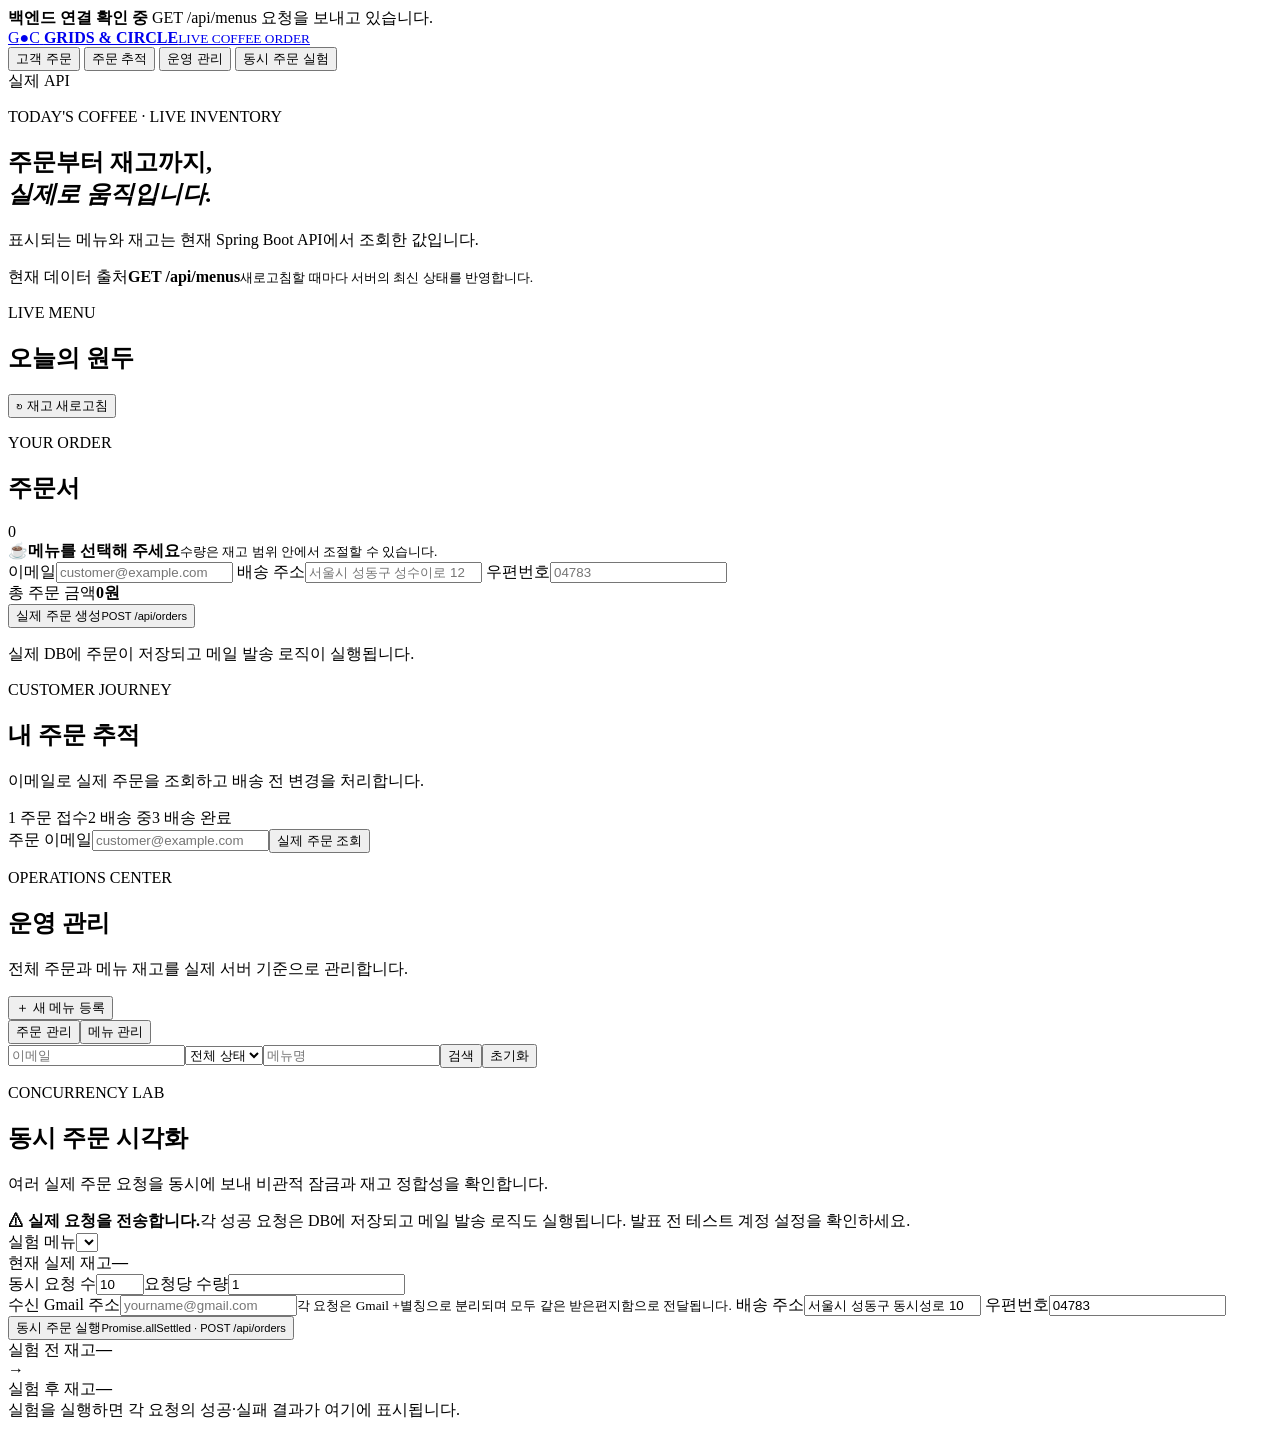
==== src/main/resources/static/index.html @ 8b673d52 "feat: 비관적 락 동시성 시연을 위한 프론트엔드 전면 개편" ====
<!doctype html>
<html lang="ko">
<head>
  <meta charset="utf-8">
  <meta name="viewport" content="width=device-width, initial-scale=1">
  <meta name="description" content="Grids & Circle 실제 API 연동 커피 주문 시연 콘솔">
  <title>Grids & Circle · Live Demo</title>
  <link rel="stylesheet" href="/css/demo.css">
</head>
<body>
  <div class="connection-bar" id="connectionBar" role="status">
    <span class="connection-dot"></span>
    <strong id="connectionTitle">백엔드 연결 확인 중</strong>
    <span id="connectionDetail">GET /api/menus 요청을 보내고 있습니다.</span>
    <button id="retryConnection" class="link-button" hidden>다시 연결</button>
  </div>

  <header class="site-header">
    <a class="brand" href="#order" data-route="order" aria-label="주문 화면으로 이동">
      <span class="brand-symbol">G<span>●</span>C</span>
      <span><b>GRIDS & CIRCLE</b><small>LIVE COFFEE ORDER</small></span>
    </a>
    <nav class="main-nav" aria-label="시연 화면">
      <button class="nav-item active" data-route="order">고객 주문</button>
      <button class="nav-item" data-route="history">주문 추적</button>
      <button class="nav-item" data-route="admin">운영 관리</button>
      <button class="nav-item" data-route="race">동시 주문 실험</button>
    </nav>
    <div class="live-chip"><span></span> 실제 API</div>
  </header>

  <main>
    <section class="screen active" id="orderScreen">
      <div class="hero">
        <div>
          <p class="kicker">TODAY'S COFFEE · LIVE INVENTORY</p>
          <h1>주문부터 재고까지,<br><em>실제로 움직입니다.</em></h1>
          <p>표시되는 메뉴와 재고는 현재 Spring Boot API에서 조회한 값입니다.</p>
        </div>
        <div class="hero-proof"><span>현재 데이터 출처</span><strong>GET /api/menus</strong><small>새로고침할 때마다 서버의 최신 상태를 반영합니다.</small></div>
      </div>
      <div class="order-layout">
        <section>
          <div class="section-head"><div><p class="kicker">LIVE MENU</p><h2>오늘의 원두</h2></div><button class="soft-button" id="refreshMenus">↻ 재고 새로고침</button></div>
          <div class="loading-grid" id="menuLoading"><i></i><i></i><i></i><i></i></div>
          <div class="menu-grid" id="menuGrid"></div>
          <div class="empty-panel" id="menuEmpty" hidden><b>등록된 메뉴가 없습니다.</b><span>운영 관리 → 메뉴 관리에서 실제 메뉴를 먼저 등록해 주세요.</span><button data-route="admin" class="dark-button">메뉴 등록하러 가기</button></div>
        </section>
        <aside class="order-sheet">
          <div class="sheet-title"><div><p class="kicker">YOUR ORDER</p><h2>주문서</h2></div><span id="cartBadge">0</span></div>
          <div id="cartRows" class="cart-rows"></div>
          <div id="cartEmpty" class="cart-empty"><span>☕</span><b>메뉴를 선택해 주세요</b><small>수량은 재고 범위 안에서 조절할 수 있습니다.</small></div>
          <form id="orderForm" class="form-stack">
            <label>이메일<input id="orderEmail" type="email" placeholder="customer@example.com" required></label>
            <label>배송 주소<input id="orderAddress" placeholder="서울시 성동구 성수이로 12" required></label>
            <label>우편번호<input id="orderZip" placeholder="04783" required></label>
            <div class="total-line"><span>총 주문 금액</span><strong id="cartTotal">0원</strong></div>
            <button class="primary-button api-action" id="submitOrder" type="submit"><span>실제 주문 생성</span><small>POST /api/orders</small></button>
            <p class="warning-copy">실제 DB에 주문이 저장되고 메일 발송 로직이 실행됩니다.</p>
          </form>
        </aside>
      </div>
      <section class="result-panel" id="orderResult" hidden></section>
    </section>

    <section class="screen" id="historyScreen">
      <div class="page-title"><div><p class="kicker">CUSTOMER JOURNEY</p><h1>내 주문 추적</h1><p>이메일로 실제 주문을 조회하고 배송 전 변경을 처리합니다.</p></div><div class="step-legend"><span>1 주문 접수</span><i></i><span>2 배송 중</span><i></i><span>3 배송 완료</span></div></div>
      <form class="search-panel" id="historySearch"><label><span>주문 이메일</span><input id="historyEmail" type="email" placeholder="customer@example.com" required></label><button class="dark-button api-action" type="submit">실제 주문 조회</button></form>
      <div id="historyState"></div>
      <div id="historyList" class="order-list"></div>
    </section>

    <section class="screen" id="adminScreen">
      <div class="page-title"><div><p class="kicker">OPERATIONS CENTER</p><h1>운영 관리</h1><p>전체 주문과 메뉴 재고를 실제 서버 기준으로 관리합니다.</p></div><button class="primary-button compact api-action" id="newMenuButton">＋ 새 메뉴 등록</button></div>
      <div class="metric-grid" id="metrics"><div class="metric skeleton"></div><div class="metric skeleton"></div><div class="metric skeleton"></div><div class="metric skeleton"></div></div>
      <div class="sub-tabs"><button class="sub-tab active" data-admin-tab="orders">주문 관리</button><button class="sub-tab" data-admin-tab="menus">메뉴 관리</button></div>
      <section class="admin-pane active" id="adminOrdersPane">
        <form class="filter-bar" id="adminFilters"><input id="adminEmail" placeholder="이메일"><select id="adminStatus"><option value="">전체 상태</option><option value="ORDERED">주문 접수</option><option value="SHIPPING">배송 중</option><option value="DELIVERED">배송 완료</option><option value="CANCELED">취소</option></select><input id="adminMenu" placeholder="메뉴명"><button class="dark-button api-action" type="submit">검색</button><button class="soft-button" id="clearFilters" type="button">초기화</button></form>
        <div id="adminOrders" class="data-table-wrap"></div>
      </section>
      <section class="admin-pane" id="adminMenusPane"><div id="adminMenus" class="data-table-wrap"></div></section>
    </section>

    <section class="screen" id="raceScreen">
      <div class="page-title"><div><p class="kicker">CONCURRENCY LAB</p><h1>동시 주문 시각화</h1><p>여러 실제 주문 요청을 동시에 보내 비관적 잠금과 재고 정합성을 확인합니다.</p></div></div>
      <div class="race-warning"><b>⚠ 실제 요청을 전송합니다.</b><span>각 성공 요청은 DB에 저장되고 메일 발송 로직도 실행됩니다. 발표 전 테스트 계정 설정을 확인하세요.</span></div>
      <div class="race-layout">
        <form class="race-controls" id="raceForm">
          <label>실험 메뉴<select id="raceMenu" required></select></label>
          <div class="stock-readout"><span>현재 실제 재고</span><strong id="raceStock">—</strong></div>
          <div class="field-pair"><label>동시 요청 수<input id="raceRequests" type="number" min="2" max="30" value="10" required></label><label>요청당 수량<input id="raceQuantity" type="number" min="1" value="1" required></label></div>
          <label>수신 Gmail 주소<input id="raceEmail" type="email" placeholder="yourname@gmail.com" required><small>각 요청은 Gmail +별칭으로 분리되며 모두 같은 받은편지함으로 전달됩니다.</small></label>
          <label>배송 주소<input id="raceAddress" value="서울시 성동구 동시성로 10" required></label>
          <label>우편번호<input id="raceZip" value="04783" required></label>
          <div class="race-estimate" id="raceEstimate"></div>
          <button class="primary-button api-action" id="runRace" type="submit"><span>동시 주문 실행</span><small>Promise.allSettled · POST /api/orders</small></button>
        </form>
        <div class="race-stage">
          <div class="race-before-after"><div><span>실험 전 재고</span><strong id="beforeStock">—</strong></div><div class="flow-arrow">→</div><div><span>실험 후 재고</span><strong id="afterStock">—</strong></div></div>
          <div class="request-grid" id="requestGrid"><div class="race-placeholder">실험을 실행하면 각 요청의 성공·실패 결과가 여기에 표시됩니다.</div></div>
          <div class="race-summary" id="raceSummary" hidden></div>
        </div>
      </div>
    </section>
  </main>

  <dialog id="menuDialog"><form id="menuForm" class="modal-form"><div class="modal-head"><div><p class="kicker">MENU EDITOR</p><h2 id="menuModalTitle">메뉴 등록</h2></div><button type="button" class="close-button" data-close>×</button></div><input id="menuId" type="hidden"><label>메뉴 이름<input id="menuName" required></label><div class="field-pair"><label>가격<input id="menuPrice" type="number" min="0" required></label><label>재고<input id="menuStock" type="number" min="0" required></label></div><label>설명<textarea id="menuDescription" rows="3"></textarea></label><button class="primary-button api-action" type="submit"><span>서버에 저장</span><small id="menuApiHint">POST /api/menus</small></button></form></dialog>
  <dialog id="orderDialog"><div class="modal-form wide"><div class="modal-head"><div><p class="kicker">ORDER DETAIL</p><h2 id="orderModalTitle">주문 상세</h2></div><button type="button" class="close-button" data-close>×</button></div><div id="orderModalBody"></div></div></dialog>
  <dialog id="addressDialog"><form id="addressForm" class="modal-form"><div class="modal-head"><div><p class="kicker">SHIPPING ADDRESS</p><h2>배송지 변경</h2></div><button type="button" class="close-button" data-close>×</button></div><input id="addressOrderId" type="hidden"><input id="addressEmail" type="hidden"><label>주소<input id="newAddress" required></label><label>우편번호<input id="newZip" required></label><button class="primary-button api-action" type="submit"><span>실제 배송지 변경</span><small>PATCH /api/orders/{id}/shipping-address</small></button></form></dialog>
  <dialog id="confirmDialog"><form method="dialog" class="modal-form"><div class="modal-head"><h2 id="confirmTitle">확인</h2><button value="cancel" class="close-button">×</button></div><p id="confirmMessage" class="confirm-message"></p><div class="confirm-actions"><button value="cancel" class="soft-button">돌아가기</button><button value="confirm" class="danger-button" id="confirmAction">진행</button></div></form></dialog>

  <div class="toast-stack" id="toasts" aria-live="polite"></div>
  <script src="/js/demo.js"></script>
</body>
</html>
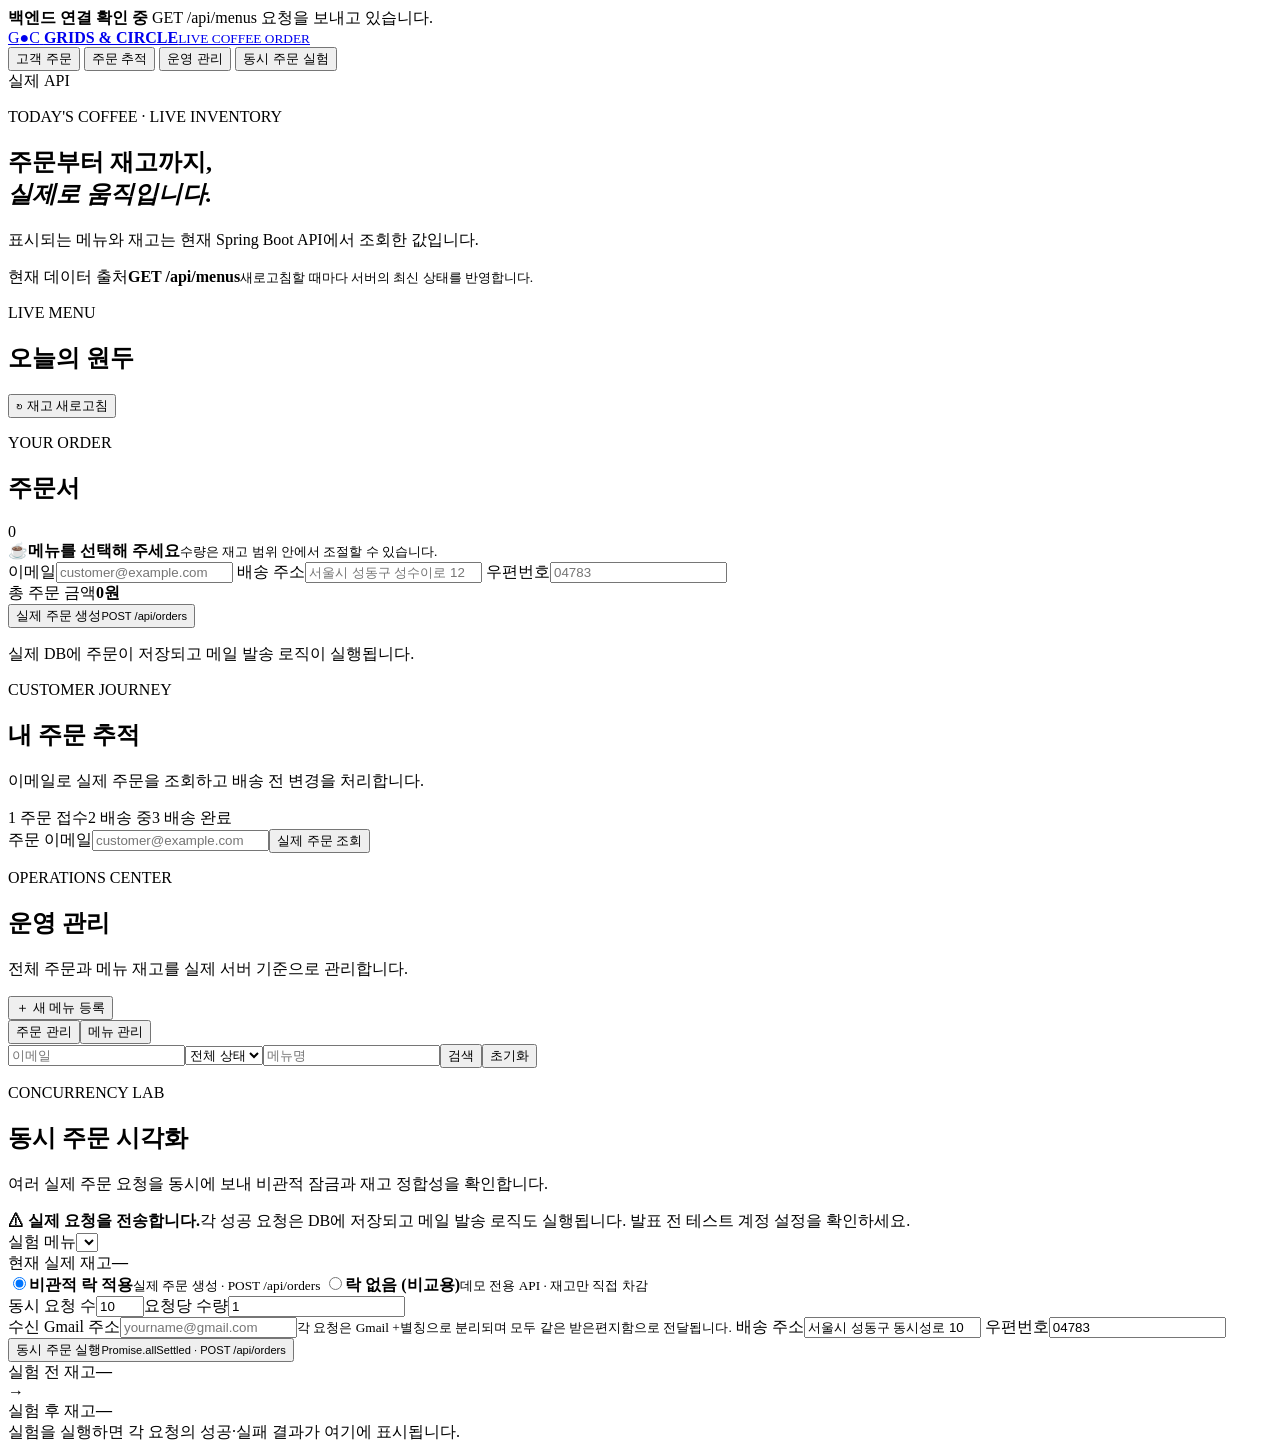
==== commit 1d6714df: "발표용 락 없는 재고차감 프론트 코드,  Controller, Service 추가" ====
--- a/src/main/resources/static/index.html
+++ b/src/main/resources/static/index.html
@@ -88,12 +88,19 @@
         <form class="race-controls" id="raceForm">
           <label>실험 메뉴<select id="raceMenu" required></select></label>
           <div class="stock-readout"><span>현재 실제 재고</span><strong id="raceStock">—</strong></div>
+          <div class="race-mode-toggle" role="radiogroup" aria-label="동시성 제어 모드">
+            <label class="mode-option"><input type="radio" name="raceMode" value="lock" checked><span><b>비관적 락 적용</b><small>실제 주문 생성 · POST /api/orders</small></span></label>
+            <label class="mode-option"><input type="radio" name="raceMode" value="no-lock"><span><b>락 없음 (비교용)</b><small>데모 전용 API · 재고만 직접 차감</small></span></label>
+          </div>
           <div class="field-pair"><label>동시 요청 수<input id="raceRequests" type="number" min="2" max="30" value="10" required></label><label>요청당 수량<input id="raceQuantity" type="number" min="1" value="1" required></label></div>
-          <label>수신 Gmail 주소<input id="raceEmail" type="email" placeholder="yourname@gmail.com" required><small>각 요청은 Gmail +별칭으로 분리되며 모두 같은 받은편지함으로 전달됩니다.</small></label>
-          <label>배송 주소<input id="raceAddress" value="서울시 성동구 동시성로 10" required></label>
-          <label>우편번호<input id="raceZip" value="04783" required></label>
+          <div id="raceOrderFields">
+            <label>수신 Gmail 주소<input id="raceEmail" type="email" placeholder="yourname@gmail.com"><small>각 요청은 Gmail +별칭으로 분리되며 모두 같은 받은편지함으로 전달됩니다.</small></label>
+            <label>배송 주소<input id="raceAddress" value="서울시 성동구 동시성로 10"></label>
+            <label>우편번호<input id="raceZip" value="04783"></label>
+          </div>
+          <p class="race-mode-note" id="raceModeNote" hidden>락 없음 모드는 실제 주문을 만들지 않고, 메뉴 재고만 동시에 차감해서 lost update 여부만 비교합니다.</p>
           <div class="race-estimate" id="raceEstimate"></div>
-          <button class="primary-button api-action" id="runRace" type="submit"><span>동시 주문 실행</span><small>Promise.allSettled · POST /api/orders</small></button>
+          <button class="primary-button api-action" id="runRace" type="submit"><span id="runRaceLabel">동시 주문 실행</span><small id="runRaceHint">Promise.allSettled · POST /api/orders</small></button>
         </form>
         <div class="race-stage">
           <div class="race-before-after"><div><span>실험 전 재고</span><strong id="beforeStock">—</strong></div><div class="flow-arrow">→</div><div><span>실험 후 재고</span><strong id="afterStock">—</strong></div></div>
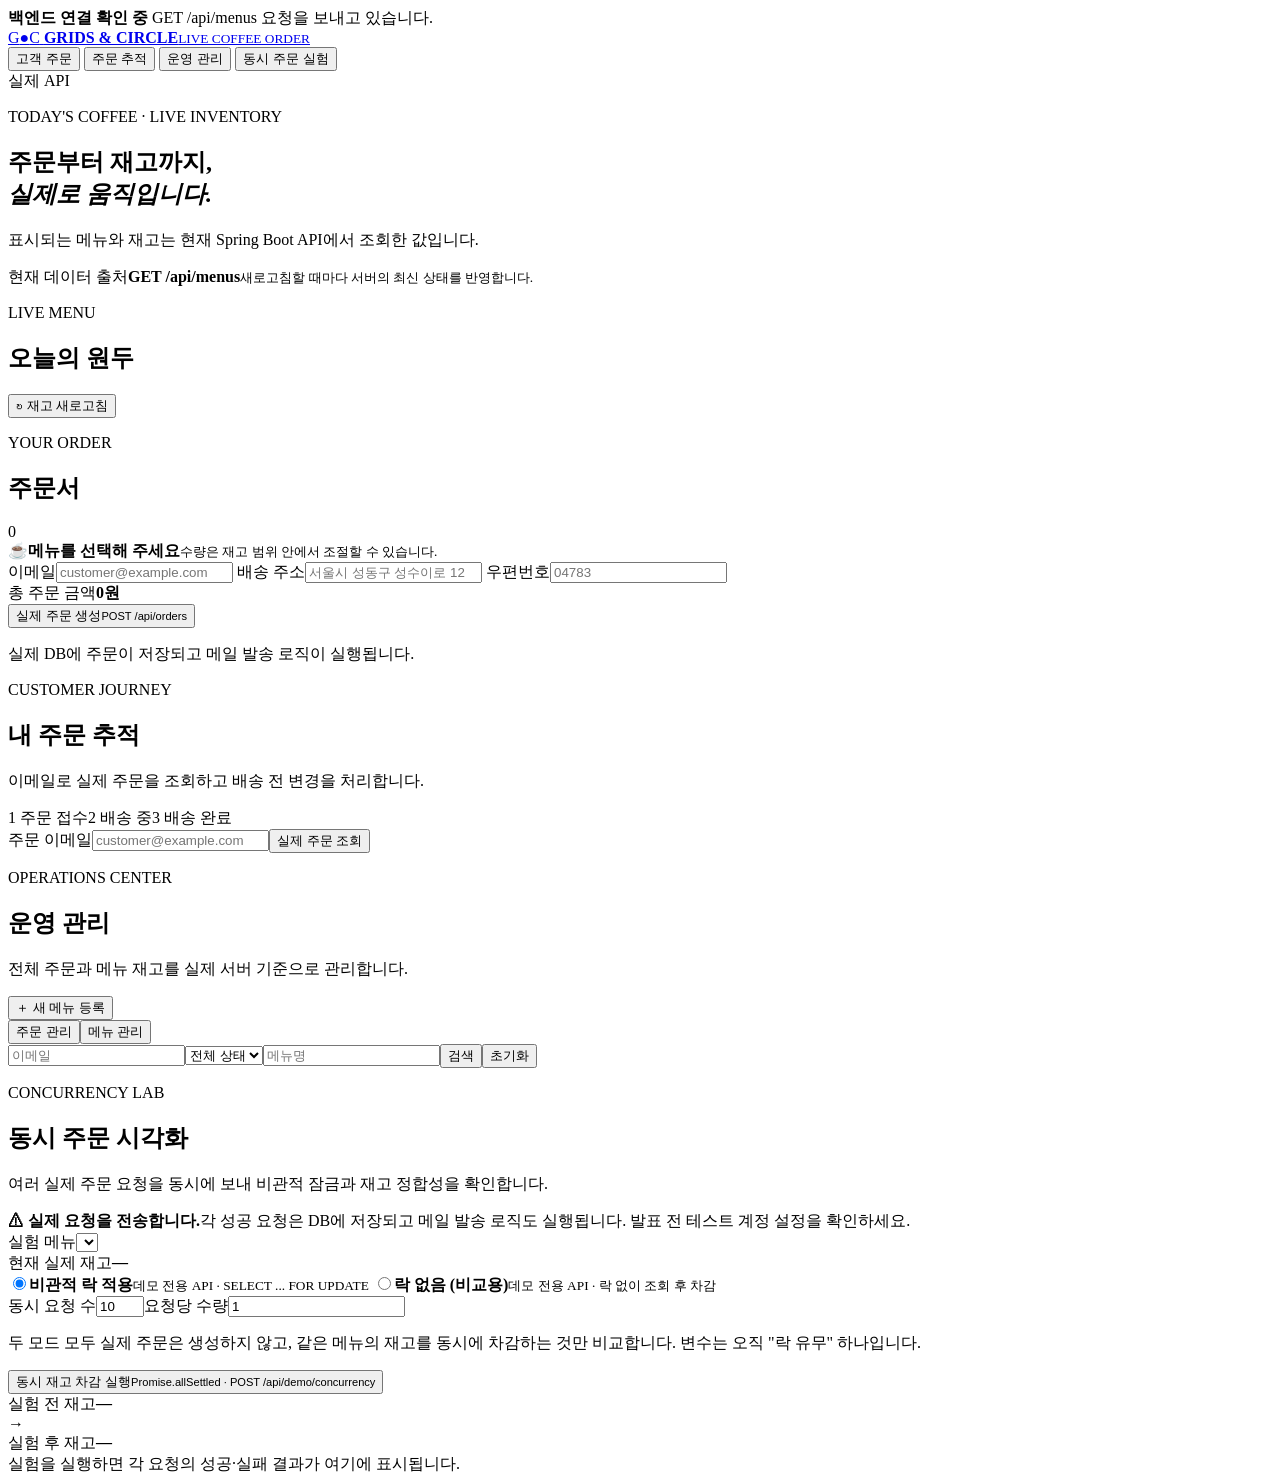
==== commit 6333c6c4: "발표용 동시성 테스트 변경 : 실제 주문 생성 대신 재고 차감만 진행" ====
--- a/src/main/resources/static/index.html
+++ b/src/main/resources/static/index.html
@@ -89,18 +89,13 @@
           <label>실험 메뉴<select id="raceMenu" required></select></label>
           <div class="stock-readout"><span>현재 실제 재고</span><strong id="raceStock">—</strong></div>
           <div class="race-mode-toggle" role="radiogroup" aria-label="동시성 제어 모드">
-            <label class="mode-option"><input type="radio" name="raceMode" value="lock" checked><span><b>비관적 락 적용</b><small>실제 주문 생성 · POST /api/orders</small></span></label>
-            <label class="mode-option"><input type="radio" name="raceMode" value="no-lock"><span><b>락 없음 (비교용)</b><small>데모 전용 API · 재고만 직접 차감</small></span></label>
+            <label class="mode-option"><input type="radio" name="raceMode" value="lock" checked><span><b>비관적 락 적용</b><small>데모 전용 API · SELECT ... FOR UPDATE</small></span></label>
+            <label class="mode-option"><input type="radio" name="raceMode" value="no-lock"><span><b>락 없음 (비교용)</b><small>데모 전용 API · 락 없이 조회 후 차감</small></span></label>
           </div>
           <div class="field-pair"><label>동시 요청 수<input id="raceRequests" type="number" min="2" max="30" value="10" required></label><label>요청당 수량<input id="raceQuantity" type="number" min="1" value="1" required></label></div>
-          <div id="raceOrderFields">
-            <label>수신 Gmail 주소<input id="raceEmail" type="email" placeholder="yourname@gmail.com"><small>각 요청은 Gmail +별칭으로 분리되며 모두 같은 받은편지함으로 전달됩니다.</small></label>
-            <label>배송 주소<input id="raceAddress" value="서울시 성동구 동시성로 10"></label>
-            <label>우편번호<input id="raceZip" value="04783"></label>
-          </div>
-          <p class="race-mode-note" id="raceModeNote" hidden>락 없음 모드는 실제 주문을 만들지 않고, 메뉴 재고만 동시에 차감해서 lost update 여부만 비교합니다.</p>
+          <p class="race-mode-note">두 모드 모두 실제 주문은 생성하지 않고, 같은 메뉴의 재고를 동시에 차감하는 것만 비교합니다. 변수는 오직 "락 유무" 하나입니다.</p>
           <div class="race-estimate" id="raceEstimate"></div>
-          <button class="primary-button api-action" id="runRace" type="submit"><span id="runRaceLabel">동시 주문 실행</span><small id="runRaceHint">Promise.allSettled · POST /api/orders</small></button>
+          <button class="primary-button api-action" id="runRace" type="submit"><span id="runRaceLabel">동시 재고 차감 실행</span><small id="runRaceHint">Promise.allSettled · POST /api/demo/concurrency</small></button>
         </form>
         <div class="race-stage">
           <div class="race-before-after"><div><span>실험 전 재고</span><strong id="beforeStock">—</strong></div><div class="flow-arrow">→</div><div><span>실험 후 재고</span><strong id="afterStock">—</strong></div></div>
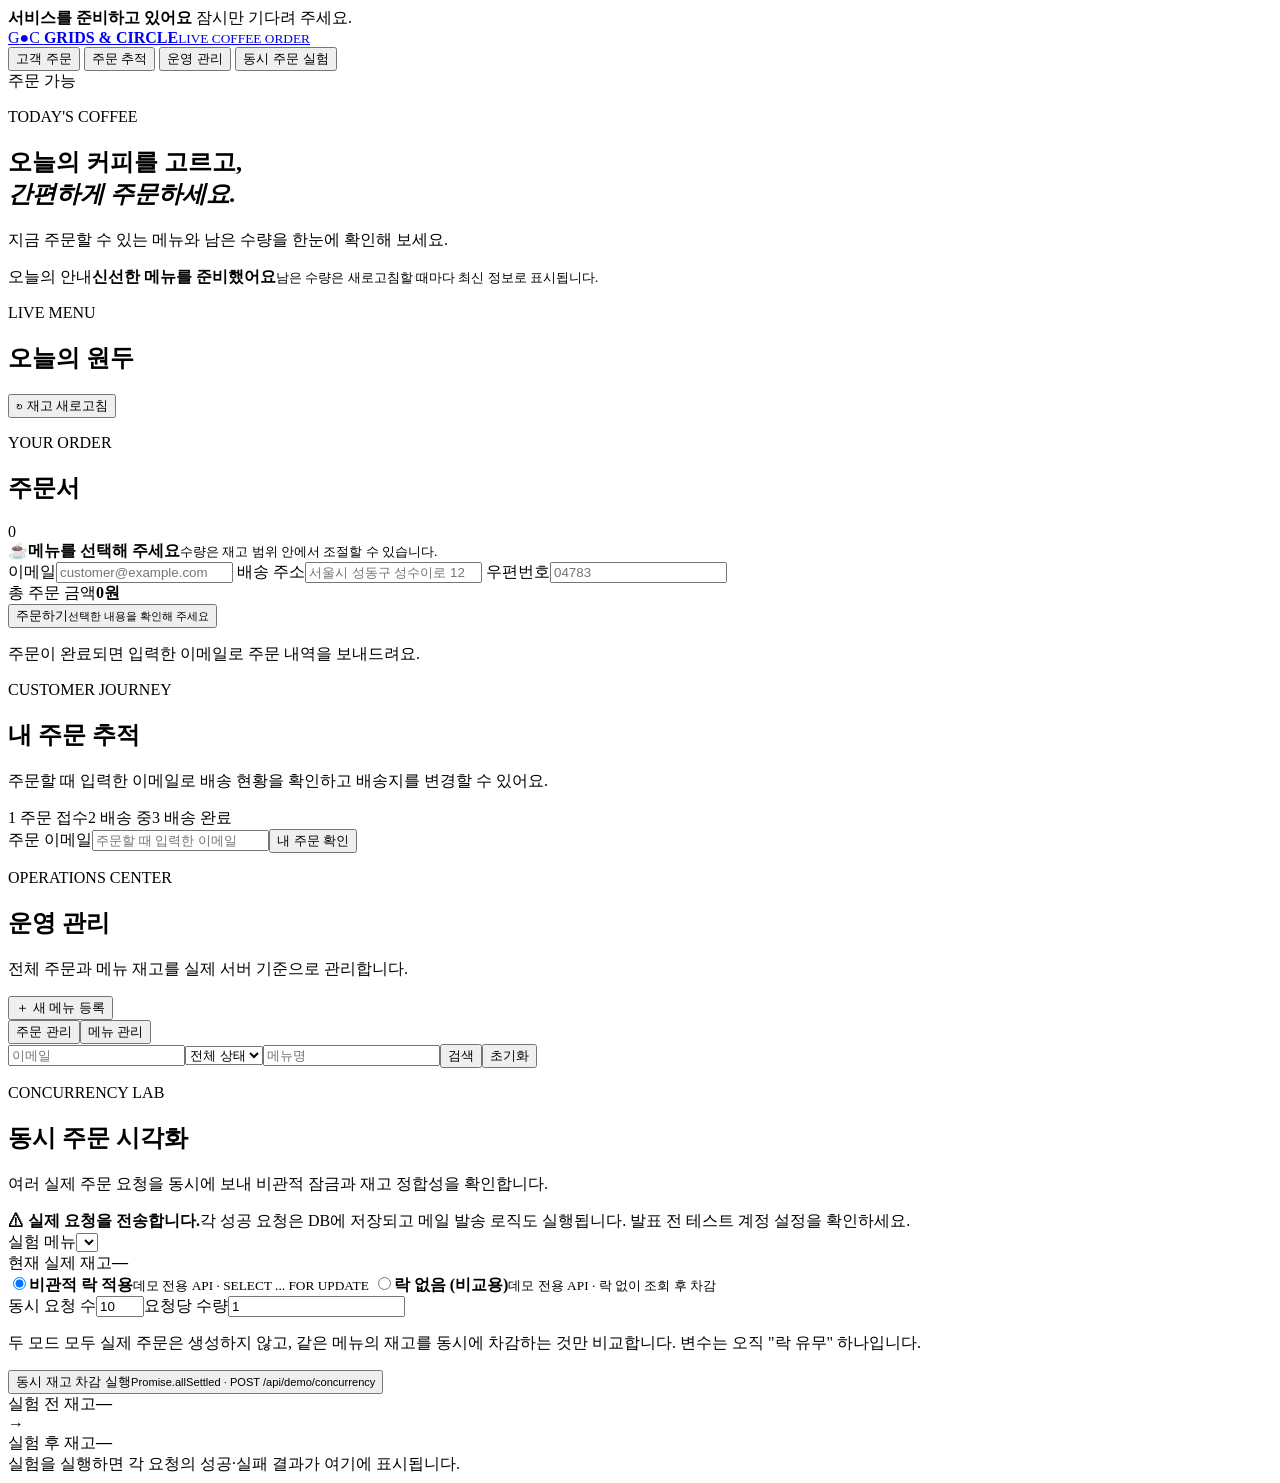
==== commit e2102b9c: "사용자 친화적인 주문 화면 개선" ====
--- a/src/main/resources/static/index.html
+++ b/src/main/resources/static/index.html
@@ -3,16 +3,17 @@
 <head>
   <meta charset="utf-8">
   <meta name="viewport" content="width=device-width, initial-scale=1">
-  <meta name="description" content="Grids & Circle 실제 API 연동 커피 주문 시연 콘솔">
+  <meta name="description" content="Grids & Circle 커피 주문 및 배송 조회 서비스">
   <title>Grids & Circle · Live Demo</title>
   <link rel="stylesheet" href="/css/demo.css">
+  <link rel="stylesheet" href="/css/audience.css">
 </head>
 <body>
   <div class="connection-bar" id="connectionBar" role="status">
     <span class="connection-dot"></span>
-    <strong id="connectionTitle">백엔드 연결 확인 중</strong>
-    <span id="connectionDetail">GET /api/menus 요청을 보내고 있습니다.</span>
-    <button id="retryConnection" class="link-button" hidden>다시 연결</button>
+    <strong id="connectionTitle">서비스를 준비하고 있어요</strong>
+    <span id="connectionDetail">잠시만 기다려 주세요.</span>
+    <button id="retryConnection" class="link-button" hidden>다시 시도</button>
   </div>
 
   <header class="site-header">
@@ -26,18 +27,18 @@
       <button class="nav-item" data-route="admin">운영 관리</button>
       <button class="nav-item" data-route="race">동시 주문 실험</button>
     </nav>
-    <div class="live-chip"><span></span> 실제 API</div>
+    <div class="live-chip"><span></span> 주문 가능</div>
   </header>
 
   <main>
     <section class="screen active" id="orderScreen">
       <div class="hero">
         <div>
-          <p class="kicker">TODAY'S COFFEE · LIVE INVENTORY</p>
-          <h1>주문부터 재고까지,<br><em>실제로 움직입니다.</em></h1>
-          <p>표시되는 메뉴와 재고는 현재 Spring Boot API에서 조회한 값입니다.</p>
+          <p class="kicker">TODAY'S COFFEE</p>
+          <h1>오늘의 커피를 고르고,<br><em>간편하게 주문하세요.</em></h1>
+          <p>지금 주문할 수 있는 메뉴와 남은 수량을 한눈에 확인해 보세요.</p>
         </div>
-        <div class="hero-proof"><span>현재 데이터 출처</span><strong>GET /api/menus</strong><small>새로고침할 때마다 서버의 최신 상태를 반영합니다.</small></div>
+        <div class="hero-proof"><span>오늘의 안내</span><strong>신선한 메뉴를 준비했어요</strong><small>남은 수량은 새로고침할 때마다 최신 정보로 표시됩니다.</small></div>
       </div>
       <div class="order-layout">
         <section>
@@ -55,8 +56,8 @@
             <label>배송 주소<input id="orderAddress" placeholder="서울시 성동구 성수이로 12" required></label>
             <label>우편번호<input id="orderZip" placeholder="04783" required></label>
             <div class="total-line"><span>총 주문 금액</span><strong id="cartTotal">0원</strong></div>
-            <button class="primary-button api-action" id="submitOrder" type="submit"><span>실제 주문 생성</span><small>POST /api/orders</small></button>
-            <p class="warning-copy">실제 DB에 주문이 저장되고 메일 발송 로직이 실행됩니다.</p>
+            <button class="primary-button api-action" id="submitOrder" type="submit"><span>주문하기</span><small>선택한 내용을 확인해 주세요</small></button>
+            <p class="warning-copy">주문이 완료되면 입력한 이메일로 주문 내역을 보내드려요.</p>
           </form>
         </aside>
       </div>
@@ -64,8 +65,8 @@
     </section>
 
     <section class="screen" id="historyScreen">
-      <div class="page-title"><div><p class="kicker">CUSTOMER JOURNEY</p><h1>내 주문 추적</h1><p>이메일로 실제 주문을 조회하고 배송 전 변경을 처리합니다.</p></div><div class="step-legend"><span>1 주문 접수</span><i></i><span>2 배송 중</span><i></i><span>3 배송 완료</span></div></div>
-      <form class="search-panel" id="historySearch"><label><span>주문 이메일</span><input id="historyEmail" type="email" placeholder="customer@example.com" required></label><button class="dark-button api-action" type="submit">실제 주문 조회</button></form>
+      <div class="page-title"><div><p class="kicker">CUSTOMER JOURNEY</p><h1>내 주문 추적</h1><p>주문할 때 입력한 이메일로 배송 현황을 확인하고 배송지를 변경할 수 있어요.</p></div><div class="step-legend"><span>1 주문 접수</span><i></i><span>2 배송 중</span><i></i><span>3 배송 완료</span></div></div>
+      <form class="search-panel" id="historySearch"><label><span>주문 이메일</span><input id="historyEmail" type="email" placeholder="주문할 때 입력한 이메일" required></label><button class="dark-button api-action" type="submit">내 주문 확인</button></form>
       <div id="historyState"></div>
       <div id="historyList" class="order-list"></div>
     </section>
@@ -108,7 +109,7 @@
 
   <dialog id="menuDialog"><form id="menuForm" class="modal-form"><div class="modal-head"><div><p class="kicker">MENU EDITOR</p><h2 id="menuModalTitle">메뉴 등록</h2></div><button type="button" class="close-button" data-close>×</button></div><input id="menuId" type="hidden"><label>메뉴 이름<input id="menuName" required></label><div class="field-pair"><label>가격<input id="menuPrice" type="number" min="0" required></label><label>재고<input id="menuStock" type="number" min="0" required></label></div><label>설명<textarea id="menuDescription" rows="3"></textarea></label><button class="primary-button api-action" type="submit"><span>서버에 저장</span><small id="menuApiHint">POST /api/menus</small></button></form></dialog>
   <dialog id="orderDialog"><div class="modal-form wide"><div class="modal-head"><div><p class="kicker">ORDER DETAIL</p><h2 id="orderModalTitle">주문 상세</h2></div><button type="button" class="close-button" data-close>×</button></div><div id="orderModalBody"></div></div></dialog>
-  <dialog id="addressDialog"><form id="addressForm" class="modal-form"><div class="modal-head"><div><p class="kicker">SHIPPING ADDRESS</p><h2>배송지 변경</h2></div><button type="button" class="close-button" data-close>×</button></div><input id="addressOrderId" type="hidden"><input id="addressEmail" type="hidden"><label>주소<input id="newAddress" required></label><label>우편번호<input id="newZip" required></label><button class="primary-button api-action" type="submit"><span>실제 배송지 변경</span><small>PATCH /api/orders/{id}/shipping-address</small></button></form></dialog>
+  <dialog id="addressDialog"><form id="addressForm" class="modal-form"><div class="modal-head"><div><p class="kicker">SHIPPING ADDRESS</p><h2>배송지 변경</h2></div><button type="button" class="close-button" data-close>×</button></div><input id="addressOrderId" type="hidden"><input id="addressEmail" type="hidden"><label>주소<input id="newAddress" required></label><label>우편번호<input id="newZip" required></label><button class="primary-button api-action" type="submit"><span>변경 내용 저장</span><small>배송 시작 전까지 변경할 수 있어요</small></button></form></dialog>
   <dialog id="confirmDialog"><form method="dialog" class="modal-form"><div class="modal-head"><h2 id="confirmTitle">확인</h2><button value="cancel" class="close-button">×</button></div><p id="confirmMessage" class="confirm-message"></p><div class="confirm-actions"><button value="cancel" class="soft-button">돌아가기</button><button value="confirm" class="danger-button" id="confirmAction">진행</button></div></form></dialog>
 
   <div class="toast-stack" id="toasts" aria-live="polite"></div>
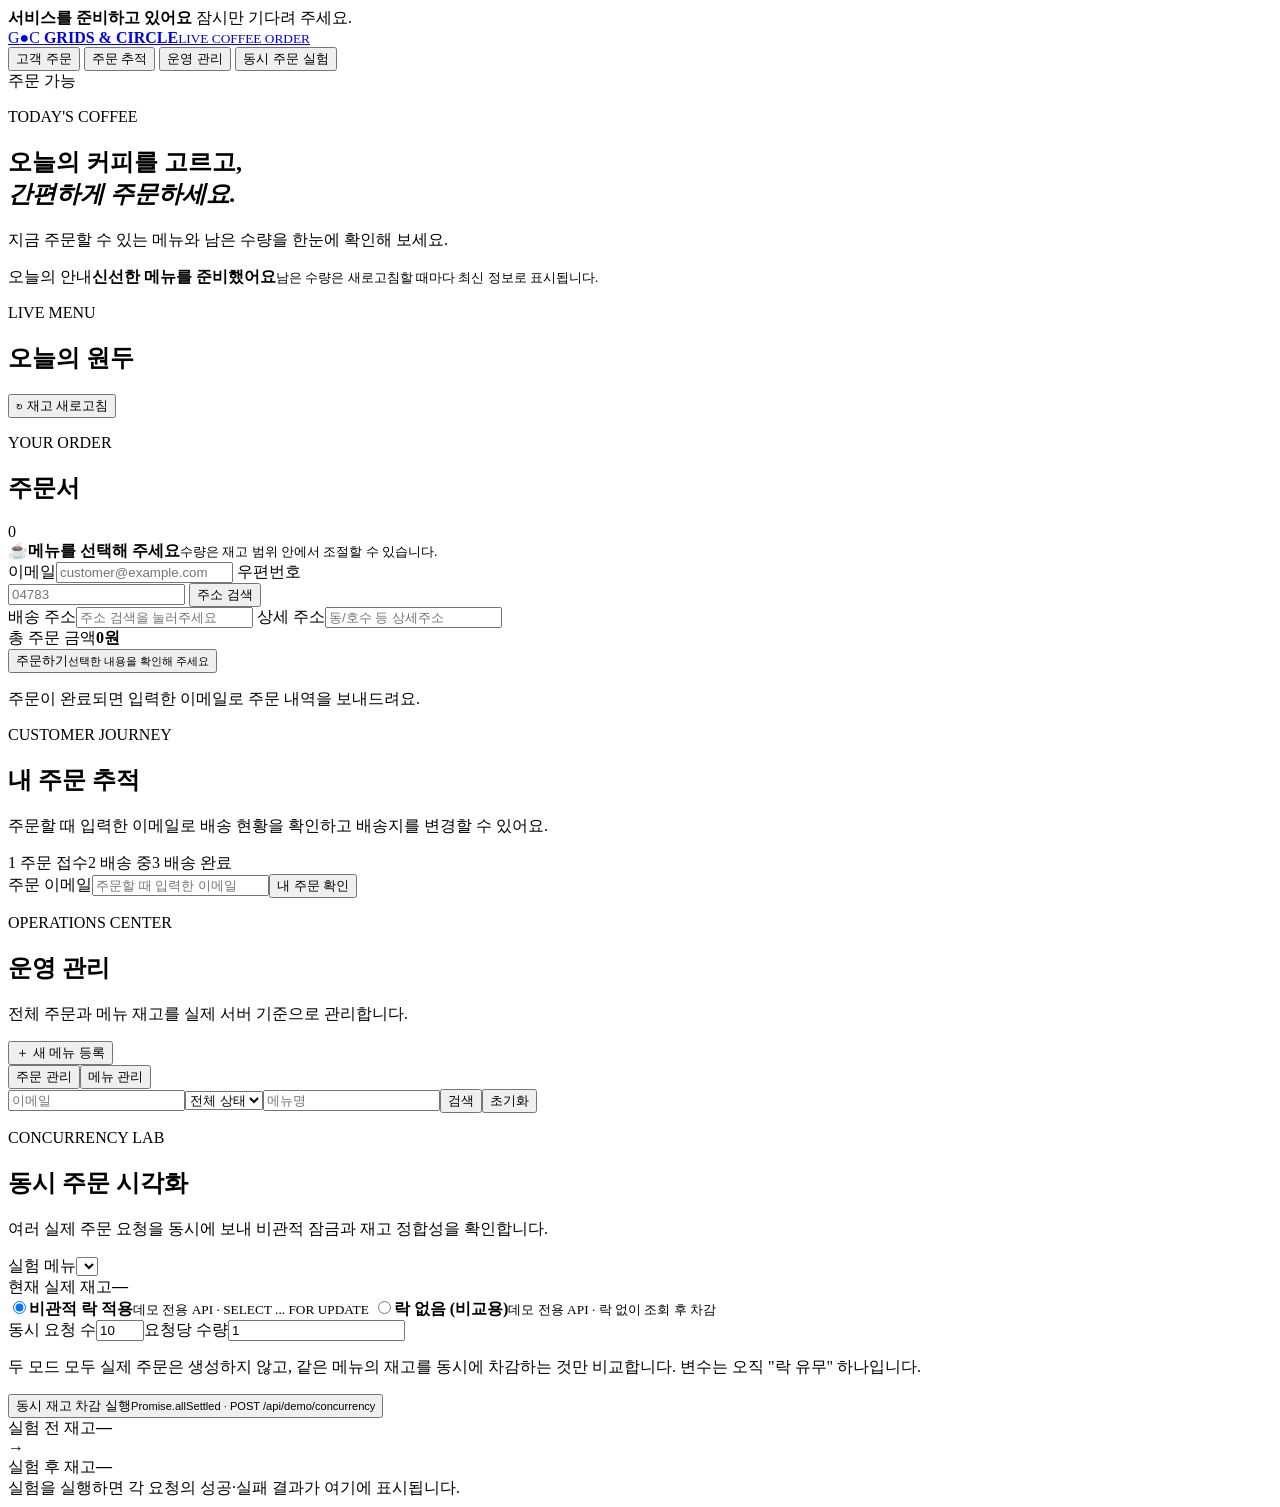
==== commit d9ee78b5: "fix: 폰트 크기 키움, 주소 검색 기능 추가(편의성)" ====
--- a/src/main/resources/static/index.html
+++ b/src/main/resources/static/index.html
@@ -7,6 +7,7 @@
   <title>Grids & Circle · Live Demo</title>
   <link rel="stylesheet" href="/css/demo.css">
   <link rel="stylesheet" href="/css/audience.css">
+  <script src="//t1.kakaocdn.net/mapjsapi/bundle/postcode/prod/postcode.v2.js"></script>
 </head>
 <body>
   <div class="connection-bar" id="connectionBar" role="status">
@@ -53,8 +54,14 @@
           <div id="cartEmpty" class="cart-empty"><span>☕</span><b>메뉴를 선택해 주세요</b><small>수량은 재고 범위 안에서 조절할 수 있습니다.</small></div>
           <form id="orderForm" class="form-stack">
             <label>이메일<input id="orderEmail" type="email" placeholder="customer@example.com" required></label>
-            <label>배송 주소<input id="orderAddress" placeholder="서울시 성동구 성수이로 12" required></label>
-            <label>우편번호<input id="orderZip" placeholder="04783" required></label>
+            <label>우편번호
+              <div class="address-search-row">
+                <input id="orderZip" placeholder="04783" required readonly>
+                <button type="button" class="soft-button" id="searchAddress">주소 검색</button>
+              </div>
+            </label>
+            <label>배송 주소<input id="orderAddress" placeholder="주소 검색을 눌러주세요" required readonly></label>
+            <label>상세 주소<input id="orderAddressDetail" placeholder="동/호수 등 상세주소"></label>
             <div class="total-line"><span>총 주문 금액</span><strong id="cartTotal">0원</strong></div>
             <button class="primary-button api-action" id="submitOrder" type="submit"><span>주문하기</span><small>선택한 내용을 확인해 주세요</small></button>
             <p class="warning-copy">주문이 완료되면 입력한 이메일로 주문 내역을 보내드려요.</p>
@@ -84,7 +91,6 @@
 
     <section class="screen" id="raceScreen">
       <div class="page-title"><div><p class="kicker">CONCURRENCY LAB</p><h1>동시 주문 시각화</h1><p>여러 실제 주문 요청을 동시에 보내 비관적 잠금과 재고 정합성을 확인합니다.</p></div></div>
-      <div class="race-warning"><b>⚠ 실제 요청을 전송합니다.</b><span>각 성공 요청은 DB에 저장되고 메일 발송 로직도 실행됩니다. 발표 전 테스트 계정 설정을 확인하세요.</span></div>
       <div class="race-layout">
         <form class="race-controls" id="raceForm">
           <label>실험 메뉴<select id="raceMenu" required></select></label>
@@ -109,7 +115,24 @@
 
   <dialog id="menuDialog"><form id="menuForm" class="modal-form"><div class="modal-head"><div><p class="kicker">MENU EDITOR</p><h2 id="menuModalTitle">메뉴 등록</h2></div><button type="button" class="close-button" data-close>×</button></div><input id="menuId" type="hidden"><label>메뉴 이름<input id="menuName" required></label><div class="field-pair"><label>가격<input id="menuPrice" type="number" min="0" required></label><label>재고<input id="menuStock" type="number" min="0" required></label></div><label>설명<textarea id="menuDescription" rows="3"></textarea></label><button class="primary-button api-action" type="submit"><span>서버에 저장</span><small id="menuApiHint">POST /api/menus</small></button></form></dialog>
   <dialog id="orderDialog"><div class="modal-form wide"><div class="modal-head"><div><p class="kicker">ORDER DETAIL</p><h2 id="orderModalTitle">주문 상세</h2></div><button type="button" class="close-button" data-close>×</button></div><div id="orderModalBody"></div></div></dialog>
-  <dialog id="addressDialog"><form id="addressForm" class="modal-form"><div class="modal-head"><div><p class="kicker">SHIPPING ADDRESS</p><h2>배송지 변경</h2></div><button type="button" class="close-button" data-close>×</button></div><input id="addressOrderId" type="hidden"><input id="addressEmail" type="hidden"><label>주소<input id="newAddress" required></label><label>우편번호<input id="newZip" required></label><button class="primary-button api-action" type="submit"><span>변경 내용 저장</span><small>배송 시작 전까지 변경할 수 있어요</small></button></form></dialog>
+  <dialog id="addressDialog">
+    <form id="addressForm" class="modal-form">
+      <div class="modal-head">
+        <div><p class="kicker">SHIPPING ADDRESS</p><h2>배송지 변경</h2></div>
+        <button type="button" class="close-button" data-close>×</button>
+      </div>
+      <input id="addressOrderId" type="hidden">
+      <input id="addressEmail" type="hidden">
+      <label>우편번호
+        <div class="address-search-row">
+          <input id="newZip" required readonly>
+          <button type="button" class="soft-button" id="searchAddressModal">주소 검색</button>
+        </div>
+      </label>
+      <label>주소<input id="newAddress" required></label>
+      <button class="primary-button api-action" type="submit"><span>변경 내용 저장</span><small>배송 시작 전까지 변경할 수 있어요</small></button>
+    </form>
+  </dialog>
   <dialog id="confirmDialog"><form method="dialog" class="modal-form"><div class="modal-head"><h2 id="confirmTitle">확인</h2><button value="cancel" class="close-button">×</button></div><p id="confirmMessage" class="confirm-message"></p><div class="confirm-actions"><button value="cancel" class="soft-button">돌아가기</button><button value="confirm" class="danger-button" id="confirmAction">진행</button></div></form></dialog>
 
   <div class="toast-stack" id="toasts" aria-live="polite"></div>
